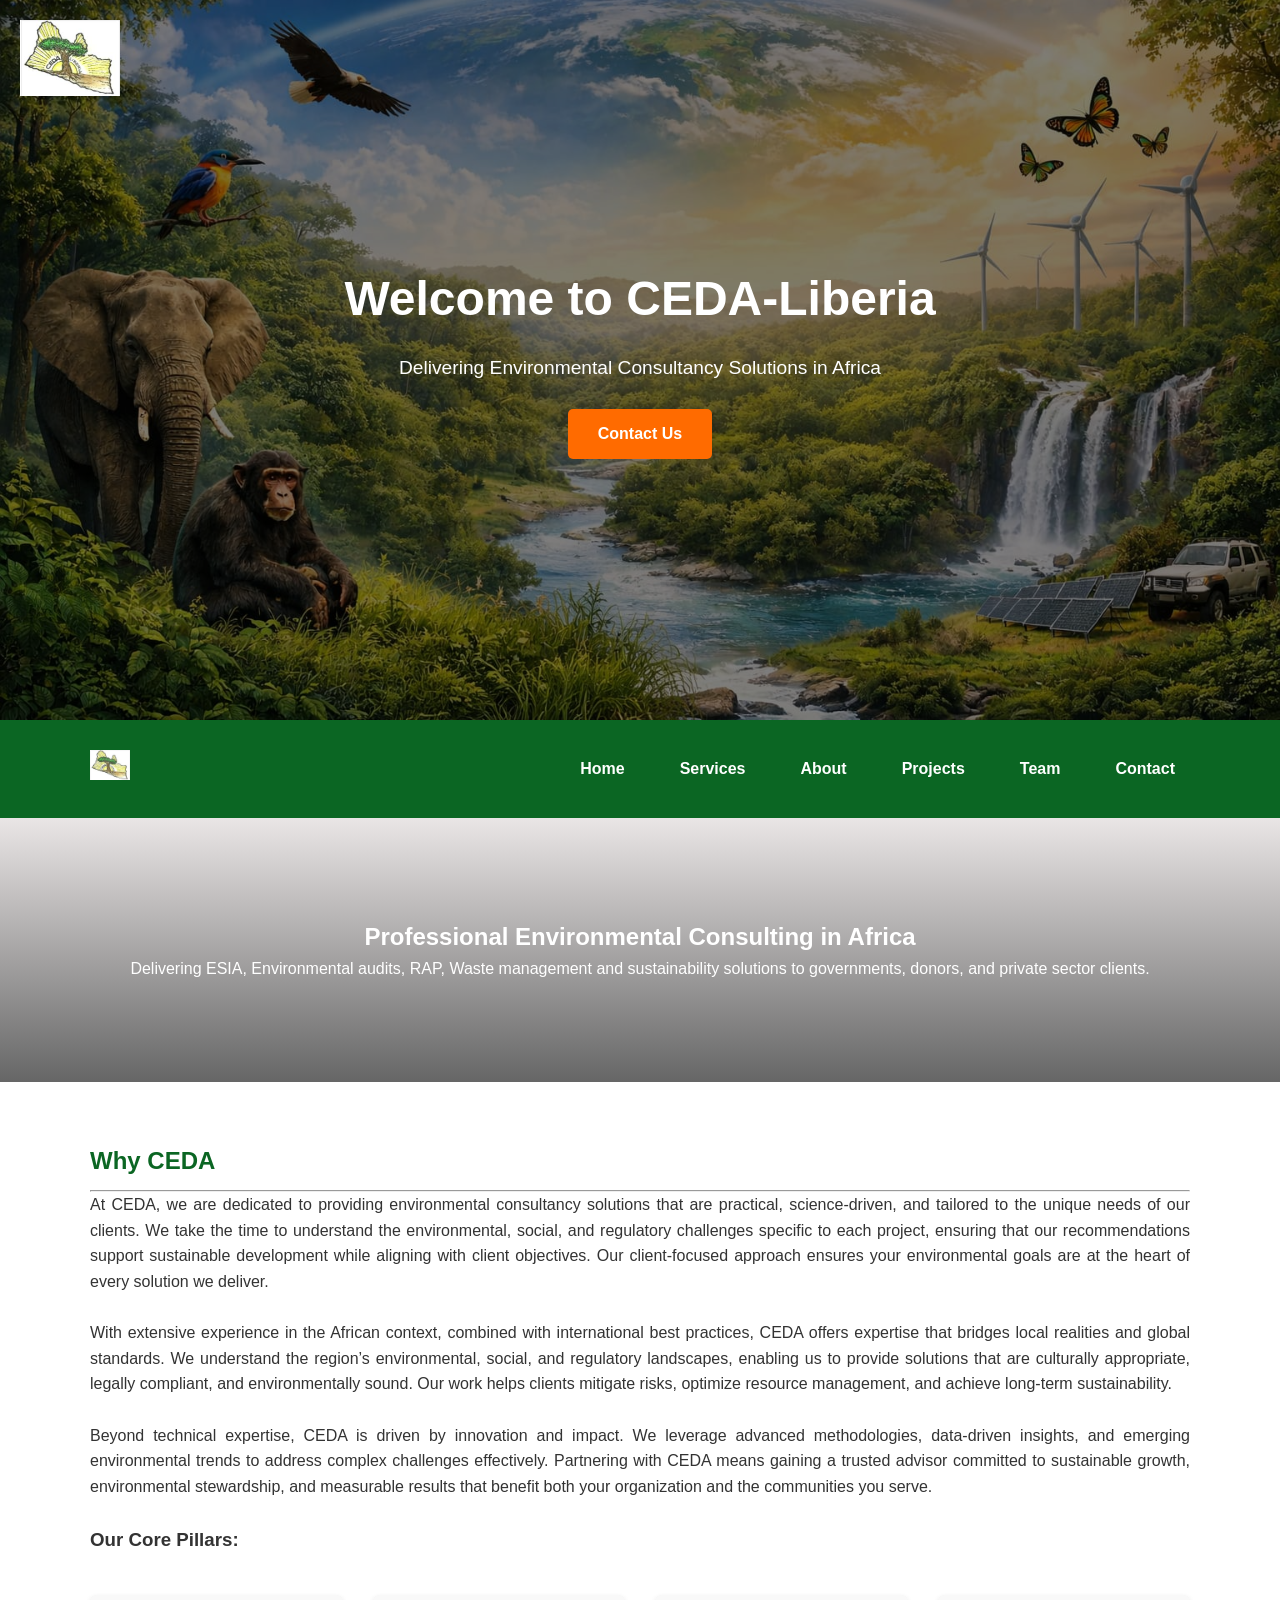
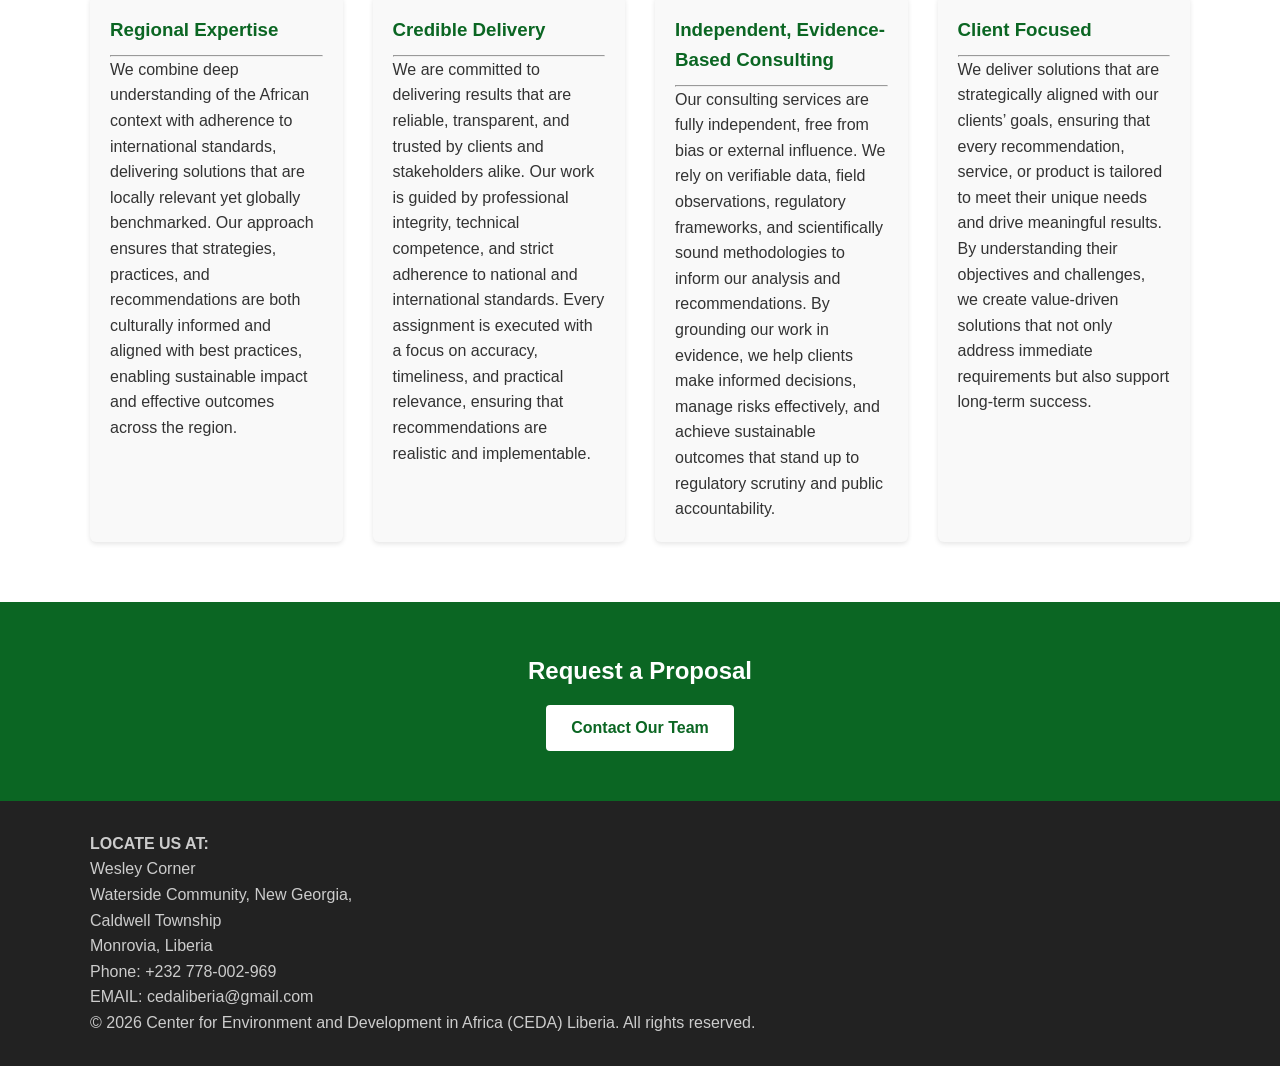
==== index.html @ 2f75c490 "Add files via upload" ====
<!DOCTYPE html>
<html lang="en">
<head>
    <meta charset="UTF-8"> 
    <meta name="viewport" content="width=device-width, initial-scale=1.0">
    <title>CEDA Liberia</title>
    <link rel="stylesheet" href="style.css">
</head>
<body>

    <!-- Banner Section -->
    <header class="banner">
        <div class="banner-overlay">
            <div class="banner-logo-container">
                <img src="ceda.jpg" alt="CEDA Liberia Logo" class="banner-logo-top">
            </div>
            <div class="container">
                <h1><strong>Welcome to CEDA-Liberia</strong></h1>
                <p>Delivering Environmental Consultancy Solutions in Africa</p>
                <a href="contact.html" class="btn">Contact Us</a>
            </div>
        </div>
    </header>

    <!-- Navigation with Hamburger -->
    <header>
        <nav class="navbar">
            <div class="nav-container">
                <div class="nav-logo">
                    <img src="ceda.jpg" alt="CEDA Liberia Logo" class="logo">
                </div>
                <div class="nav-toggle" id="mobile-menu">
                    <span class="bar"></span>
                    <span class="bar"></span>
                    <span class="bar"></span>
                </div>
                <ul class="nav-menu">
                    <li><a href="index.html" class="nav-link">Home</a></li>
                    <li><a href="services.html" class="nav-link">Services</a></li>
                    <li><a href="about.html" class="nav-link">About</a></li>
                    <li><a href="projects.html" class="nav-link">Projects</a></li>
                    <li><a href="team.html" class="nav-link">Team</a></li>
                    <li><a href="contact.html" class="nav-link">Contact</a></li>
                </ul>
            </div>
        </nav>
    </header>

    <!-- Hamburger JS -->
    <script>
        const mobileMenu = document.getElementById('mobile-menu');
        const navMenu = document.querySelector('.nav-menu');

        mobileMenu.addEventListener('click', () => {
            navMenu.classList.toggle('active');
            mobileMenu.classList.toggle('active');
        });
    </script>

    <!-- Hero Section -->
    <section class="hero">
        <h1><strong>Professional Environmental Consulting in Africa</strong></h1>
        <p>
            Delivering ESIA, Environmental audits, RAP, Waste management and sustainability 
            solutions to governments, donors, and private sector clients.
        </p>
    </section>

    <!-- Why CEDA Section -->
    <section>
        <div class="container">
            <div class="section-title">
                <h2>Why CEDA</h2>
                <hr>
                <p>At CEDA, we are dedicated to providing environmental consultancy 
                    solutions that are practical, science-driven, and tailored to 
                    the unique needs of our clients. We take the time to understand 
                    the environmental, social, and regulatory challenges specific 
                    to each project, ensuring that our recommendations support 
                    sustainable development while aligning with client objectives. 
                    Our client-focused approach ensures your environmental goals are 
                    at the heart of every solution we deliver.
                </p>
                <br>
                <p>With extensive experience in the African context, combined with 
                    international best practices, CEDA offers expertise that bridges 
                    local realities and global standards. We understand the region’s 
                    environmental, social, and regulatory landscapes, enabling us to 
                    provide solutions that are culturally appropriate, legally compliant, 
                    and environmentally sound. Our work helps clients mitigate risks, 
                    optimize resource management, and achieve long-term 
                    sustainability.
                </p>
                <br>
                <p>Beyond technical expertise, CEDA is driven by innovation and impact. 
                    We leverage advanced methodologies, data-driven insights, 
                    and emerging environmental trends to address complex challenges 
                    effectively. Partnering with CEDA means gaining a trusted advisor 
                    committed to sustainable growth, environmental stewardship, and 
                    measurable results that benefit both your organization and the 
                    communities you serve.
                </p>
                <br>
                <h3><strong>Our Core Pillars:</strong></h3>
            </div>

            <div class="grid">
                <div class="card">
                    <h3><strong>Regional Expertise</strong></h3>
                    <hr>
                    <p>We combine deep understanding of the African context with adherence 
                        to international standards, delivering solutions that are locally 
                        relevant yet globally benchmarked. Our approach ensures that 
                        strategies, practices, and recommendations are both culturally 
                        informed and aligned with best practices, enabling sustainable 
                        impact and effective outcomes across the region.
                    </p>
                </div>
                <div class="card">
                    <h3><strong>Credible Delivery</strong></h3>
                    <hr>
                    <p>We are committed to delivering results that are reliable, 
                        transparent, and trusted by clients and stakeholders alike. 
                        Our work is guided by professional integrity, technical 
                        competence, and strict adherence to national and international 
                        standards. Every assignment is executed with a focus on accuracy, 
                        timeliness, and practical relevance, ensuring that recommendations 
                        are realistic and implementable.
                    </p>
                </div>
                <div class="card">
                    <h3><strong>Independent, Evidence-Based Consulting</strong></h3>
                    <hr>
                    <p>Our consulting services are fully independent, free from bias or 
                        external influence. We rely on verifiable data, field observations, 
                        regulatory frameworks, and scientifically sound methodologies to 
                        inform our analysis and recommendations. By grounding our work 
                        in evidence, we help clients make informed decisions, manage risks 
                        effectively, and achieve sustainable outcomes that stand up to 
                        regulatory scrutiny and public accountability.
                    </p>
                </div>
                <div class="card">
                    <h3>Client Focused</h3>
                    <hr>
                    <p>We deliver solutions that are strategically aligned with our 
                        clients’ goals, ensuring that every recommendation, 
                        service, or product is tailored to meet their unique needs 
                        and drive meaningful results. By understanding their 
                        objectives and challenges, we create value-driven solutions 
                        that not only address immediate requirements but also 
                        support long-term success.
                    </p>
                </div>
            </div>
        </div>
    </section>

    <!-- CTA Section -->
    <section class="cta">
        <h2>Request a Proposal</h2>
        <a href="contact.html">Contact Our Team</a>
    </section>

    <!-- Footer -->
    <footer>
        <div class="container">
            <p><strong>LOCATE US AT:</strong></p>
            <p>Wesley Corner</p>
            Waterside Community, New Georgia, <br>
            Caldwell Township <br>
            Monrovia, Liberia<br />
            Phone: +232 778-002-969<br />
            EMAIL: cedaliberia@gmail.com<br />
            <p>&copy; 2026 Center for Environment and Development in Africa (CEDA) Liberia. All rights reserved.</p>
        </div>
    </footer>

</body>
</html>
---- style.css ----
/* ===============================
   RESET & GLOBAL STYLES
=============================== */
* {
    box-sizing: border-box;
    margin: 0;
    padding: 0;
    font-family: Arial, Helvetica, sans-serif;
}

body {
    line-height: 1.6;
    color: #333;
}

/* ===============================
   HEADER
=============================== */
header {
    background: #0b6623;
    color: #fff;
    padding: 20px 0;
}

.header-flex {
    display: flex;
    align-items: center;
    gap: 15px;
}

.logo {
    width: 80px;
    height: auto;
}

.container {
    width: 90%;
    max-width: 1100px;
    margin: auto;
}

/* ===============================
   CENTER NAVIGATION MENU
=============================== */
nav {
    width: 100%;
    background-color: #0b6623;
}

nav ul {
    list-style: none;
    display: flex;
    justify-content: center;
    gap: 30px;
    padding: 0;
    margin: 0;
}

nav ul li a {
    color: #fff;
    text-decoration: none;
    font-weight: bold;
    padding: 10px 15px;
    transition: 0.3s;
}

nav ul li a:hover {
    background-color: #ff6b00;
    border-radius: 5px;
    color: #fff;
}

/* ===============================
   BANNER SECTION
=============================== */
.banner {
    position: relative;
    width: 100%;
    height: 80vh;
    background: url('ceda banner.jpg') no-repeat center center / cover;
    display: flex;
    align-items: center;
    justify-content: center;
    color: #fff;
    text-align: center;
}

.banner-overlay {
    position: absolute;
    top: 0;
    left: 0;
    width: 100%;
    height: 100%;
    background-color: rgba(0,0,0,0.5);
    display: flex;
    flex-direction: column;
    align-items: center;
    justify-content: center;
}

.banner-logo-top {
    position: absolute;
    top: 20px;
    left: 20px;
    width: 100px;
    height: auto;
    z-index: 3;
}

.banner .container {
    position: relative;   /* FIX: ensures text stays above overlay */
    z-index: 2;
}

.banner h1 {
    font-size: 3rem;
    margin-bottom: 15px;
}

.banner p {
    font-size: 1.2rem;
    margin-bottom: 25px;
}

.banner .btn {
    display: inline-block;
    padding: 12px 30px;
    background-color: #ff6b00;
    color: #fff;
    font-weight: bold;
    border-radius: 5px;
    text-decoration: none;
    transition: 0.3s;
}

.banner .btn:hover {
    background-color: #ff4500;
}

/* ===============================
   HAMBURGER NAVBAR
=============================== */
.navbar {
    width: 100%;
    background-color: #0b6623;
    padding: 10px 20px;
    position: relative;
}

.nav-container {
    display: flex;
    justify-content: space-between;
    align-items: center;
    max-width: 1100px;
    margin: auto;
}

.nav-logo img {
    width: 40px;
    height: auto;
    padding: auto;
}

.nav-menu {
    list-style: none;
    display: flex;
    gap: 25px;
    margin: 0;       /* FIX: prevents default UL spacing */
    padding: 0;
}

.nav-menu li a {
    color: #fff;
    text-decoration: none;
    font-weight: bold;
    padding: 10px 15px;
    transition: 0.3s;
}

.nav-menu li a:hover {
    background-color: #ff6b00;
    border-radius: 5px;
    color: #fff;
}

/* Hamburger menu icon */
.nav-toggle {
    display: none;
    flex-direction: column;
    cursor: pointer;
}

.nav-toggle .bar {
    height: 3px;
    width: 25px;
    background-color: #fff;
    margin: 4px 0;
    transition: 0.3s;
}

/* ===============================
   RESPONSIVE NAVBAR
=============================== */
@media (max-width: 768px) {
    .nav-toggle {
        display: flex;
    }

    .nav-menu {
        position: absolute;
        top: 60px;
        left: 0;
        right: 0;
        background-color: #0b6623;
        flex-direction: column;
        align-items: center;
        max-height: 0;
        overflow: hidden;
        transition: max-height 0.3s ease-in;
    }

    .nav-menu.active {
        max-height: 500px;
    }

    .nav-menu li {
        margin: 15px 0;
    }

    /* FIX: prevents double column behavior */
    nav ul {
        flex-direction: column;
        gap: 12px;
    }
}

/* ===============================
   HERO SECTION
=============================== */
.hero {
    background: linear-gradient(rgba(219, 213, 213, 0.6), rgba(0,0,0,0.6)),
                url('backgr1.jpg') center / cover no-repeat;
    color: #fff;
    padding: 100px 20px;
    text-align: center;
}

/* ===============================
   SECTIONS
=============================== */
section {
    padding: 60px 20px;
}

.section-title {
    text-align: justify;
    margin-bottom: 40px;
}

.section-title h2 {
    color: #0b6623;
    margin-bottom: 10px;
}

/* ===============================
   GRID & CARDS
=============================== */
.grid {
    display: grid;
    grid-template-columns: repeat(auto-fit, minmax(250px, 1fr));
    gap: 30px;
}

.card {
    background: #f9f9f9;
    padding: 20px;
    border-radius: 6px;
    box-shadow: 0 2px 5px rgba(0,0,0,0.1);
}

.card h3 {
    color: #0b6623;
    margin-bottom: 10px;
}

/* ===============================
   CALL TO ACTION
=============================== */
.cta {
    background: #0b6623;
    color: #fff;
    text-align: center;
    padding: 50px 20px;
}

.cta a {
    display: inline-block;
    margin-top: 15px;
    background: #fff;
    color: #0b6623;
    padding: 10px 25px;
    border-radius: 4px;
    text-decoration: none;
    font-weight: bold;
}

/* ===============================
   FORMS
=============================== */
form {
    max-width: 700px;
    margin: auto;
    display: grid;
    gap: 15px;
}

input,
textarea,
button {
    padding: 12px;
}

button {
    background: #0b6623;
    color: #fff;
    border: none;
    border-radius: 4px;
    font-weight: bold;
    cursor: pointer;
}

/* ===============================
   FOOTER
=============================== */
footer {
    background: #222;
    color: #ccc;
    padding: 30px 20px;
}

footer a {
    color: #0b6623;
    text-decoration: none;
}

footer a:hover {
    text-decoration: underline;
}

.copyright {
    text-align: center;
    margin-top: 20px;
    font-size: 0.9rem;
}
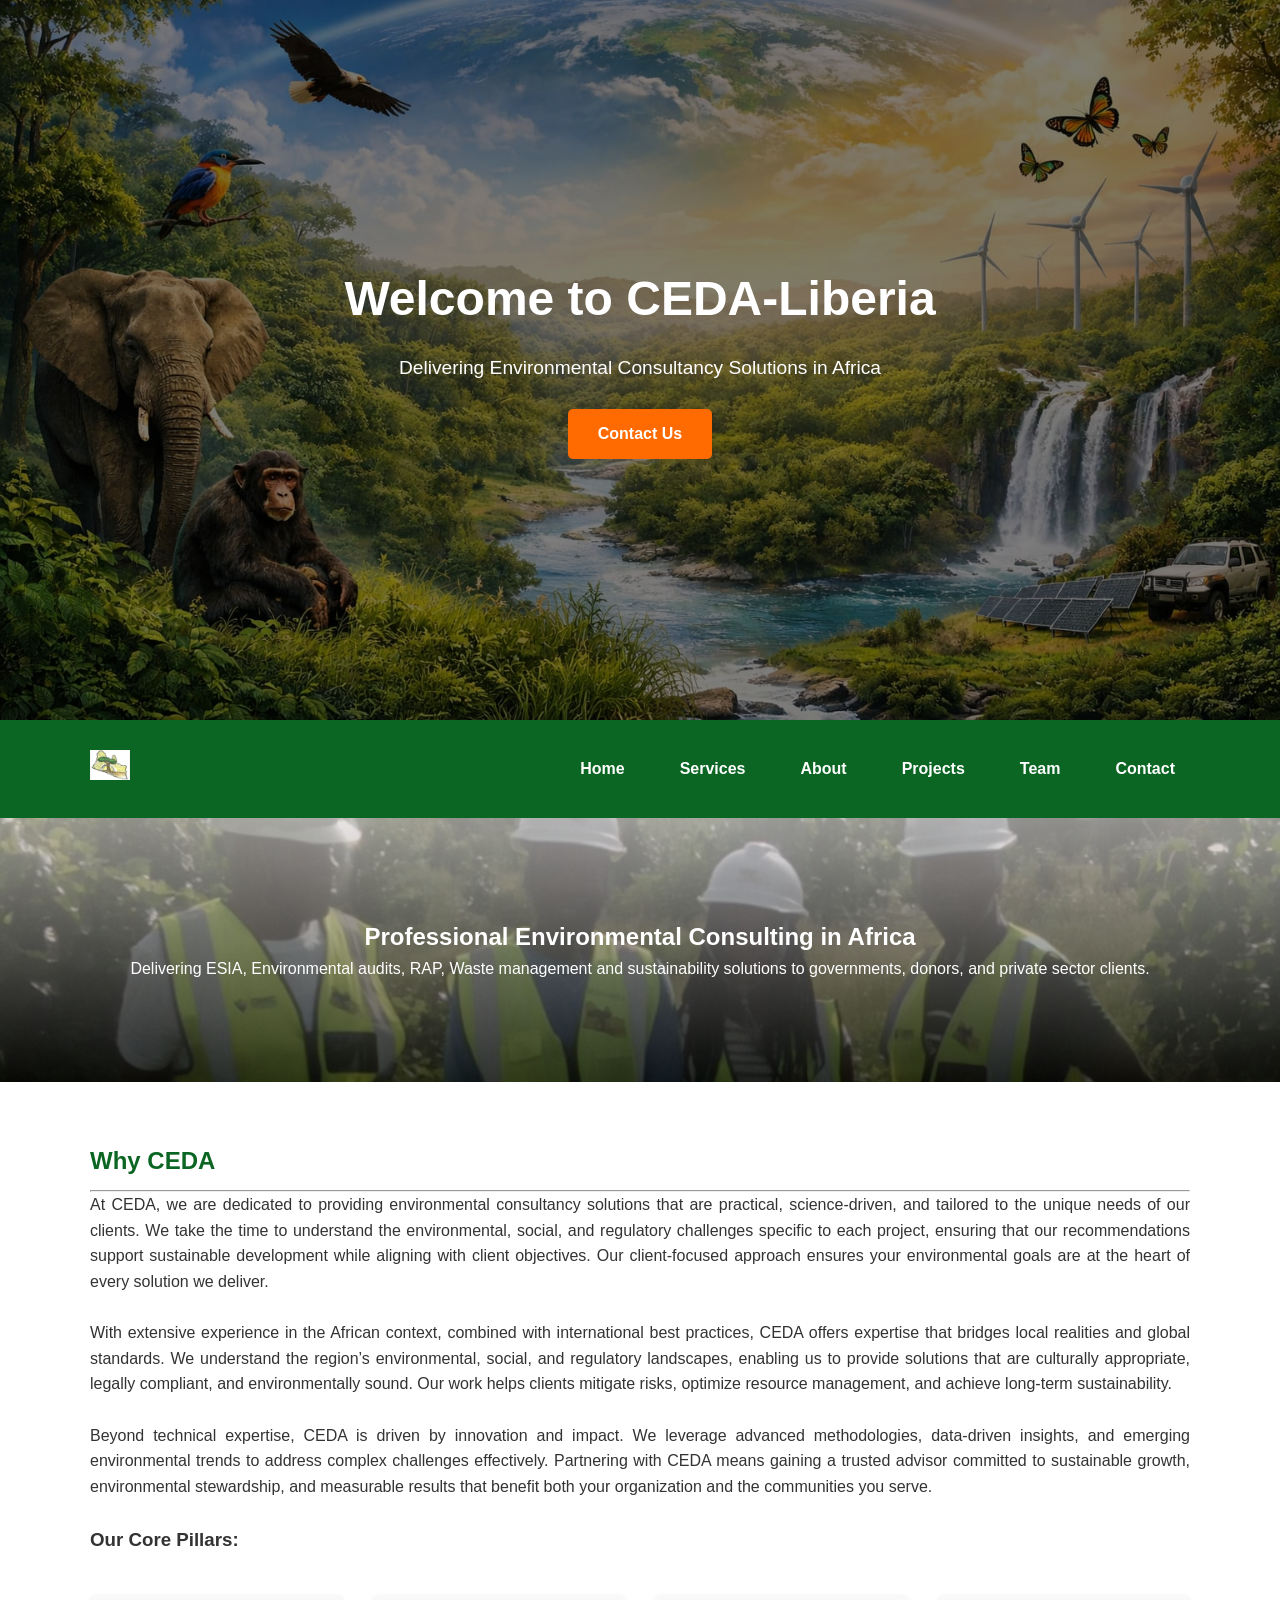
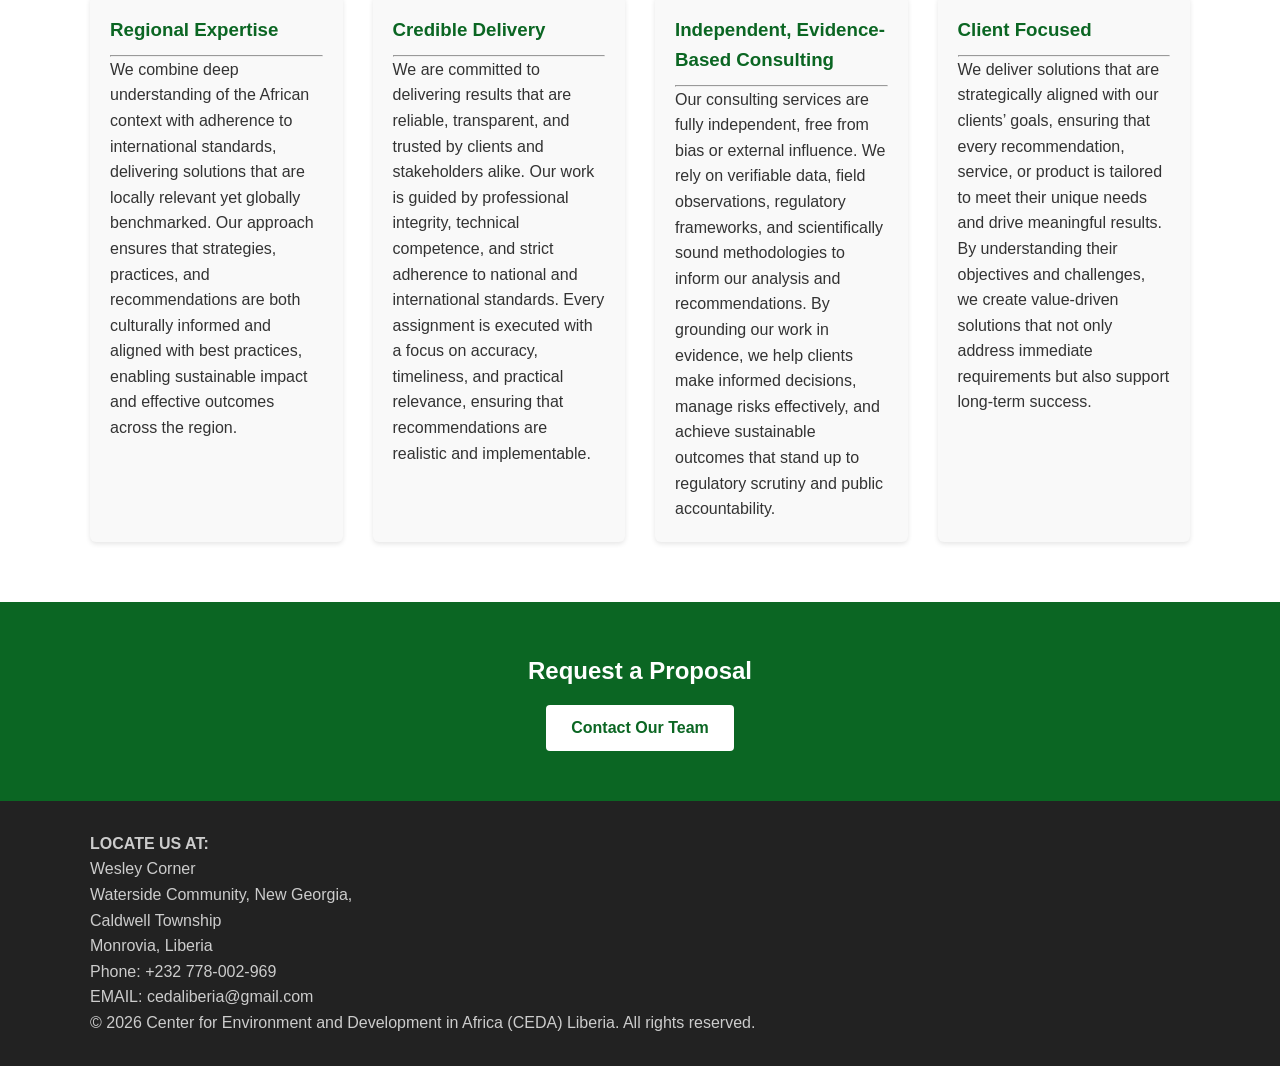
==== commit 3e3397ca: "Add files via upload" ====
--- a/index.html
+++ b/index.html
@@ -11,9 +11,6 @@
     <!-- Banner Section -->
     <header class="banner">
         <div class="banner-overlay">
-            <div class="banner-logo-container">
-                <img src="ceda.jpg" alt="CEDA Liberia Logo" class="banner-logo-top">
-            </div>
             <div class="container">
                 <h1><strong>Welcome to CEDA-Liberia</strong></h1>
                 <p>Delivering Environmental Consultancy Solutions in Africa</p>
--- a/style.css
+++ b/style.css
@@ -29,7 +29,7 @@
 }
 
 .logo {
-    width: 80px;
+    width: 4%;
     height: auto;
 }
 
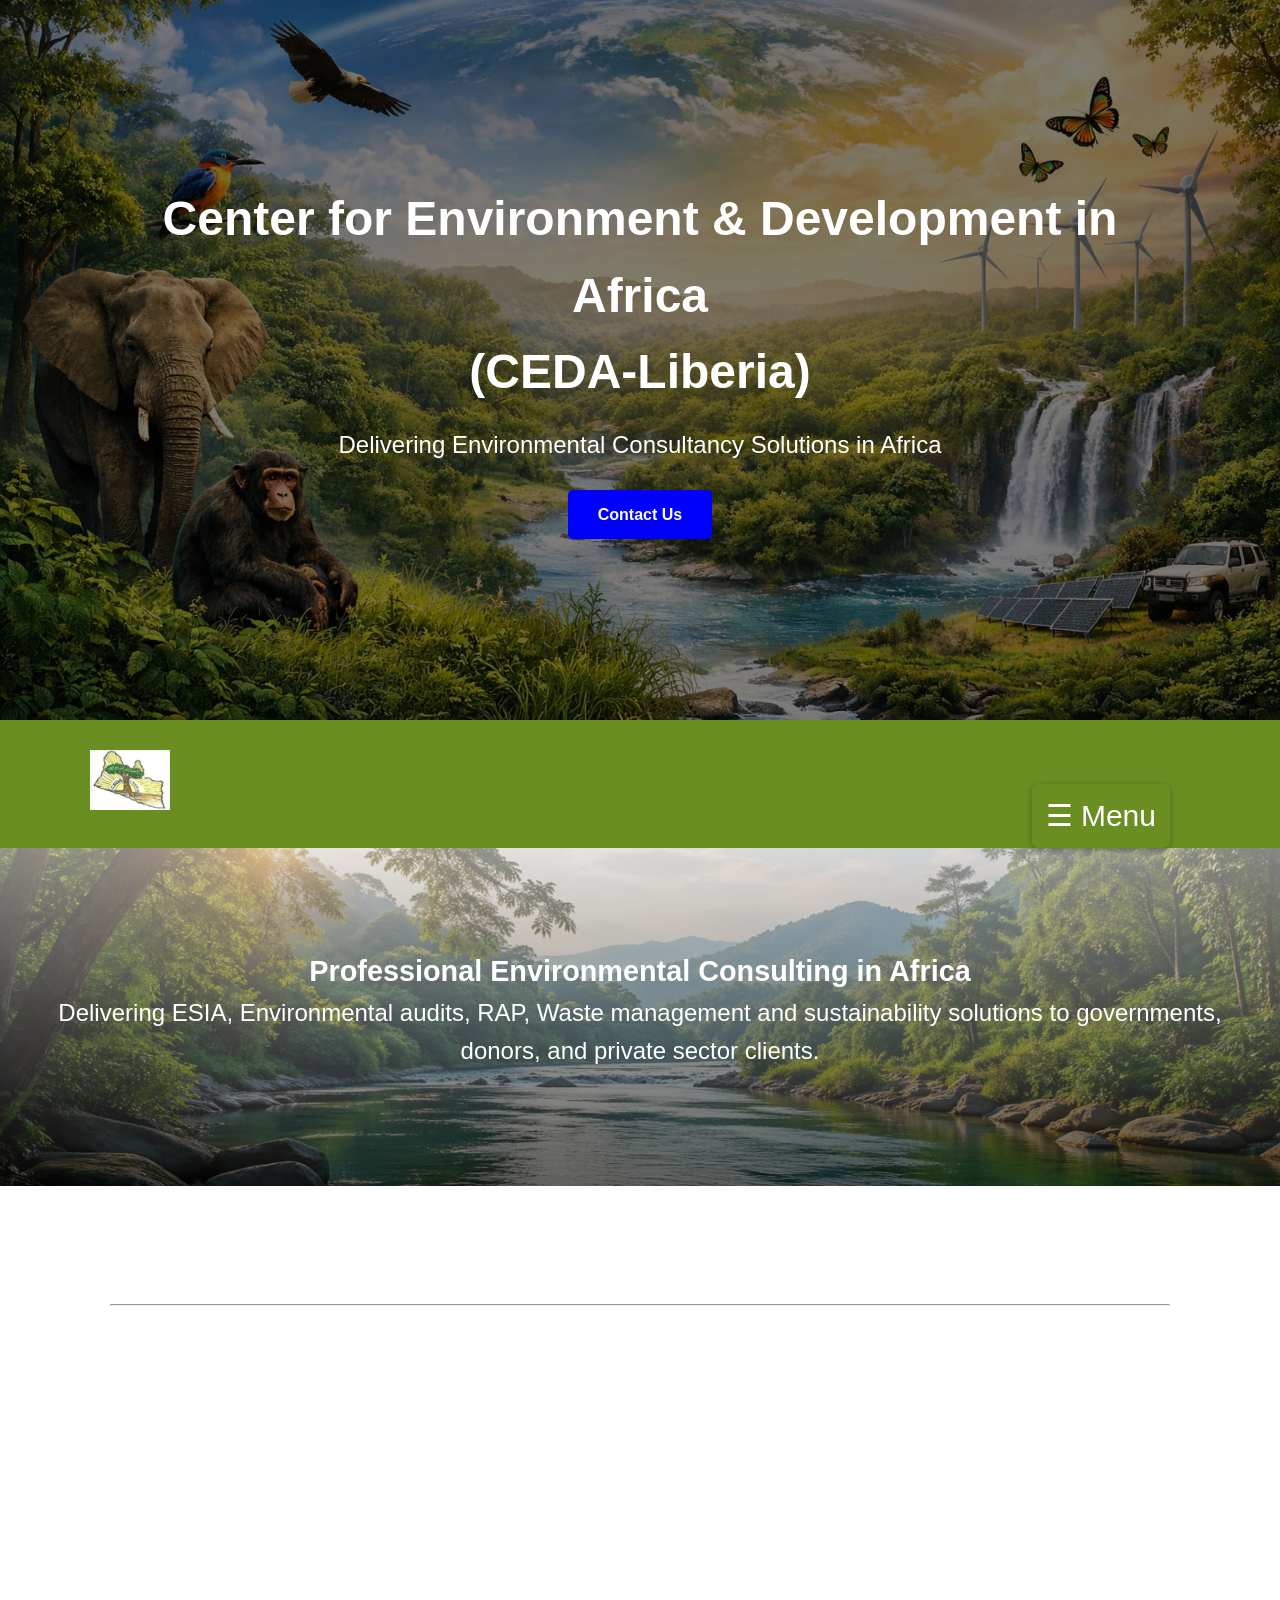
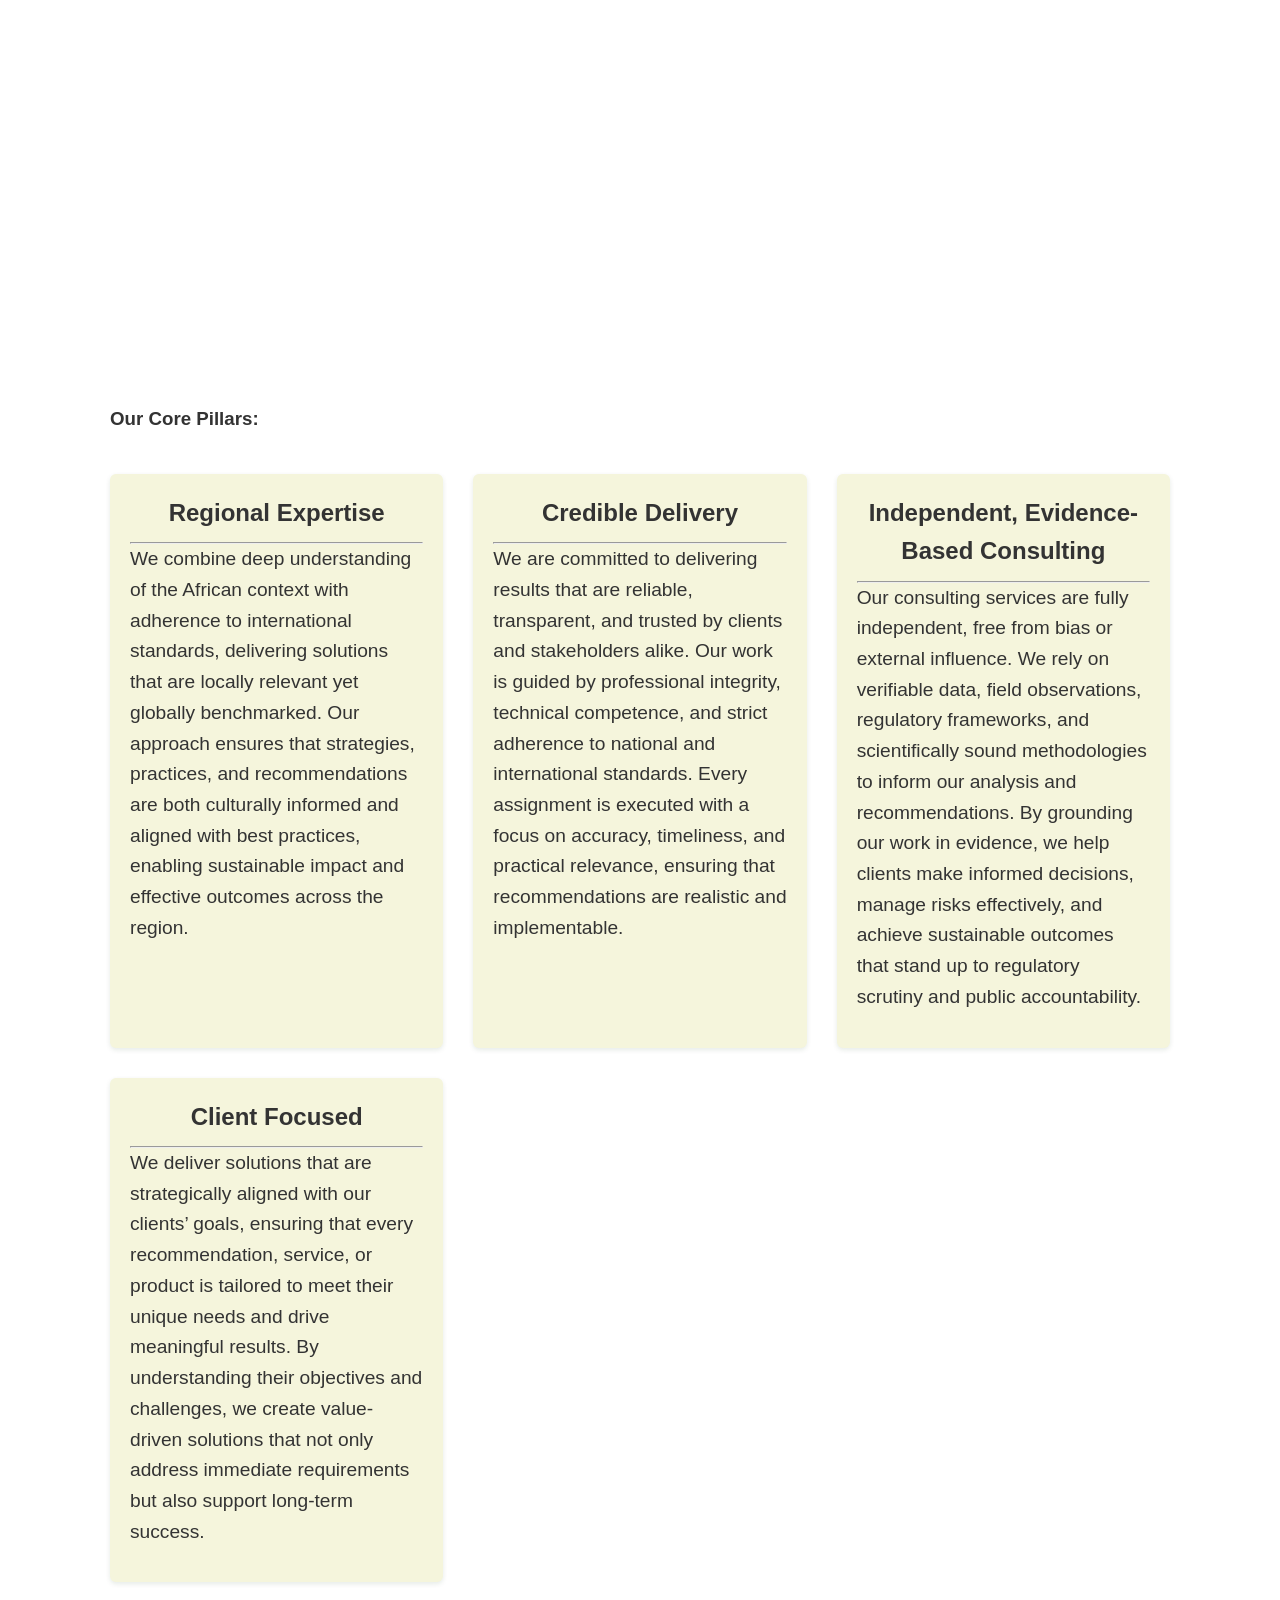
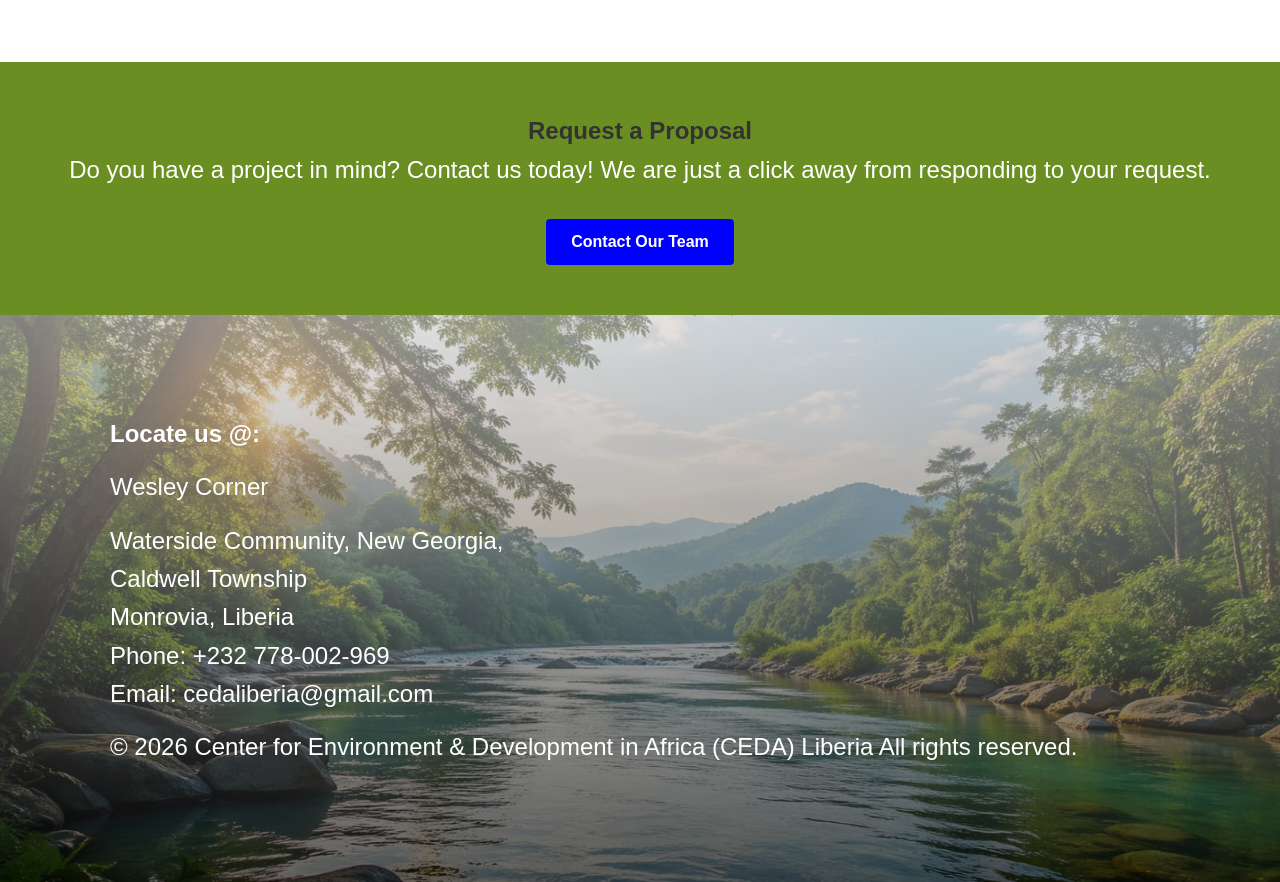
==== commit a9770aa6: "Add files via upload" ====
--- a/index.html
+++ b/index.html
@@ -12,7 +12,7 @@
     <header class="banner">
         <div class="banner-overlay">
             <div class="container">
-                <h1><strong>Welcome to CEDA-Liberia</strong></h1>
+                <h1><strong>Center for Environment & Development in Africa <br> (CEDA-Liberia)</strong></h1>
                 <p>Delivering Environmental Consultancy Solutions in Africa</p>
                 <a href="contact.html" class="btn">Contact Us</a>
             </div>
@@ -26,33 +26,42 @@
                 <div class="nav-logo">
                     <img src="ceda.jpg" alt="CEDA Liberia Logo" class="logo">
                 </div>
-                <div class="nav-toggle" id="mobile-menu">
-                    <span class="bar"></span>
-                    <span class="bar"></span>
-                    <span class="bar"></span>
+<!-- Navigation -->
+<nav class="navbar">
+
+<div class="menu-toggle" onclick="toggleMenu()">
+☰ Menu
+</div>
+<ul id="navMenu">
+
+<li><a href="index.html">Home</a></li>
+
+<li><a href="services.html">Services</a></li>
+
+<li><a href="about.html">About</a></li>
+<li><a href="projects.html">Projects</a></li>
+<li><a href="contact.html">Contact us</a></li>
+<li><a href="team.html">Our Team</a></li>
+<li><a href="our experience.html">Our Experiences</a></li>
+<li><a href="gallery.html">Gallery</a></li>
                 </div>
-                <ul class="nav-menu">
-                    <li><a href="index.html" class="nav-link">Home</a></li>
-                    <li><a href="services.html" class="nav-link">Services</a></li>
-                    <li><a href="about.html" class="nav-link">About</a></li>
-                    <li><a href="projects.html" class="nav-link">Projects</a></li>
-                    <li><a href="team.html" class="nav-link">Team</a></li>
-                    <li><a href="contact.html" class="nav-link">Contact</a></li>
-                </ul>
-            </div>
         </nav>
     </header>
 
     <!-- Hamburger JS -->
-    <script>
-        const mobileMenu = document.getElementById('mobile-menu');
-        const navMenu = document.querySelector('.nav-menu');
+ <script>
 
-        mobileMenu.addEventListener('click', () => {
-            navMenu.classList.toggle('active');
-            mobileMenu.classList.toggle('active');
-        });
-    </script>
+function toggleMenu(){
+
+document.getElementById("navMenu").classList.toggle("active");
+}
+function toggleSubMenu(){
+
+document.getElementById("programMenu").classList.toggle("active");
+
+}
+
+</script>
 
     <!-- Hero Section -->
     <section class="hero">
@@ -153,23 +162,30 @@
         </div>
     </section>
 
-    <!-- CTA Section -->
+     <!-- CTA -->
     <section class="cta">
         <h2>Request a Proposal</h2>
+        <p>Do you have a project in mind? Contact us today! We are just a click away
+            from responding to your request.</p>
         <a href="contact.html">Contact Our Team</a>
     </section>
 
     <!-- Footer -->
     <footer>
         <div class="container">
-            <p><strong>LOCATE US AT:</strong></p>
+
+            <p><strong>Locate us @:</strong></p>
             <p>Wesley Corner</p>
-            Waterside Community, New Georgia, <br>
-            Caldwell Township <br>
-            Monrovia, Liberia<br />
-            Phone: +232 778-002-969<br />
-            EMAIL: cedaliberia@gmail.com<br />
-            <p>&copy; 2026 Center for Environment and Development in Africa (CEDA) Liberia. All rights reserved.</p>
+            <p>
+                Waterside Community, New Georgia,<br>
+                Caldwell Township<br>
+                Monrovia, Liberia<br>
+                Phone: +232 778-002-969<br>
+                Email: cedaliberia@gmail.com
+            </p>
+
+            <p>&copy; 2026 Center for Environment & Development in Africa (CEDA) Liberia All rights reserved.</p>
+
         </div>
     </footer>
 
--- a/style.css
+++ b/style.css
@@ -7,44 +7,54 @@
     padding: 0;
     font-family: Arial, Helvetica, sans-serif;
 }
+body p {
+
+    font-size: 1.5rem;
+    margin-bottom: 15px;
+}
 
 body {
     line-height: 1.6;
     color: #333;
-}
-
-/* ===============================
-   HEADER
-=============================== */
-header {
-    background: #0b6623;
-    color: #fff;
-    padding: 20px 0;
-}
-
-.header-flex {
-    display: flex;
-    align-items: center;
-    gap: 15px;
-}
-
-.logo {
-    width: 4%;
-    height: auto;
-}
-
+    background: url("footer.jpg") no-repeat center/cover fixed;
+}
+
+/* ===============================
+   LAYOUT / CONTAINER
+=============================== */
 .container {
     width: 90%;
     max-width: 1100px;
     margin: auto;
-}
-
-/* ===============================
-   CENTER NAVIGATION MENU
+    padding: 20px;
+}
+
+/* ===============================
+   HEADER
+=============================== */
+header {
+    background: #6b8e23;
+    color: #fff;
+    padding: 20px 0;
+}
+
+.header-flex {
+    display: flex;
+    align-items: center;
+    gap: 15px;
+}
+
+.logo {
+    width: 100%;
+    height: auto;
+}
+
+/* ===============================
+   NAVIGATION (CENTER MENU)
 =============================== */
 nav {
     width: 100%;
-    background-color: #0b6623;
+    background-color: #6df092;
 }
 
 nav ul {
@@ -52,11 +62,10 @@
     display: flex;
     justify-content: center;
     gap: 30px;
-    padding: 0;
-    margin: 0;
-}
-
-nav ul li a {
+}
+
+nav ul li a,
+.nav-link {
     color: #fff;
     text-decoration: none;
     font-weight: bold;
@@ -64,20 +73,140 @@
     transition: 0.3s;
 }
 
-nav ul li a:hover {
+nav ul li a:hover,
+.nav-menu li a:hover {
     background-color: #ff6b00;
     border-radius: 5px;
     color: #fff;
 }
 
 /* ===============================
+   NAVBAR (HAMBURGER SYSTEM)
+=============================== */
+.navbar {
+    width: 100%;
+    background-color: #6B8E23;
+    padding: 10px 20px;
+    position: relative;
+}
+
+.nav-container {
+    display: flex;
+    justify-content: space-between;
+    align-items: center;
+    max-width: 1100px;
+    margin: auto;
+}
+
+.nav-logo img {
+    width: 80px;
+    height: auto;
+}
+
+.nav-menu {
+    list-style: none;
+    display: flex;
+    gap: 25px;
+}
+
+/* ===============================
+   HAMBURGER MENU WITH LABELS
+=============================== */
+.hamburger-wrapper {
+    position: relative;
+    display: inline-block;
+}
+
+.hamburger {
+    cursor: pointer;
+    display: flex;
+    flex-direction: column;
+    gap: 5px;
+}
+
+.hamburger span {
+    width: 25px;
+    height: 3px;
+    background: #fff;
+    display: block;
+    transition: 0.3s;
+}
+
+/* Hidden Labels */
+.menu-labels {
+    position: absolute;
+    top: 50%;
+    left: 40px;
+    transform: translateY(-50%);
+    display: flex;
+    flex-direction: column;
+    gap: 10px;
+
+    opacity: 0;
+    visibility: hidden;
+    pointer-events: none;
+    transition: opacity 0.3s ease, visibility 0.3s ease;
+}
+
+/* Label Links */
+.menu-labels a {
+    background: #0b6623;
+    color: #fff;
+    padding: 8px 12px;
+    text-decoration: none;
+    border-radius: 4px;
+    white-space: nowrap;
+    font-size: 14px;
+
+    transform: translateX(-10px);
+    transition: transform 0.3s ease;
+}
+
+/* Hover Effect */
+.hamburger-wrapper:hover .menu-labels {
+    opacity: 1;
+    visibility: visible;
+    pointer-events: auto;
+}
+
+.hamburger-wrapper:hover .menu-labels a {
+    transform: translateX(0);
+}
+
+/* ===============================
+   MOBILE FIX FOR HOVER
+=============================== */
+@media (max-width: 768px) {
+    .menu-labels {
+        position: static;
+        transform: none;
+        opacity: 1;
+        visibility: visible;
+        pointer-events: auto;
+        margin-top: 10px;
+    }
+
+    .gallery-item img {
+        height: 150px;
+    }
+
+    .gallery-title {
+        font-size: 2rem;
+    }
+
+    .gallery-subtitle {
+        font-size: 1.2rem;
+    }
+}
+
+/* ===============================
    BANNER SECTION
 =============================== */
 .banner {
     position: relative;
     width: 100%;
     height: 80vh;
-    background: url('ceda banner.jpg') no-repeat center center / cover;
+    background: url('ceda banner.jpg') no-repeat center/cover;
     display: flex;
     align-items: center;
     justify-content: center;
@@ -87,10 +216,7 @@
 
 .banner-overlay {
     position: absolute;
-    top: 0;
-    left: 0;
-    width: 100%;
-    height: 100%;
+    inset: 0;
     background-color: rgba(0,0,0,0.5);
     display: flex;
     flex-direction: column;
@@ -103,12 +229,11 @@
     top: 20px;
     left: 20px;
     width: 100px;
-    height: auto;
     z-index: 3;
 }
 
 .banner .container {
-    position: relative;   /* FIX: ensures text stays above overlay */
+    position: relative;
     z-index: 2;
 }
 
@@ -118,14 +243,14 @@
 }
 
 .banner p {
-    font-size: 1.2rem;
+    font-size: 1.5rem;
     margin-bottom: 25px;
 }
 
 .banner .btn {
     display: inline-block;
     padding: 12px 30px;
-    background-color: #ff6b00;
+    background-color: blue;
     color: #fff;
     font-weight: bold;
     border-radius: 5px;
@@ -134,104 +259,7 @@
 }
 
 .banner .btn:hover {
-    background-color: #ff4500;
-}
-
-/* ===============================
-   HAMBURGER NAVBAR
-=============================== */
-.navbar {
-    width: 100%;
-    background-color: #0b6623;
-    padding: 10px 20px;
-    position: relative;
-}
-
-.nav-container {
-    display: flex;
-    justify-content: space-between;
-    align-items: center;
-    max-width: 1100px;
-    margin: auto;
-}
-
-.nav-logo img {
-    width: 40px;
-    height: auto;
-    padding: auto;
-}
-
-.nav-menu {
-    list-style: none;
-    display: flex;
-    gap: 25px;
-    margin: 0;       /* FIX: prevents default UL spacing */
-    padding: 0;
-}
-
-.nav-menu li a {
-    color: #fff;
-    text-decoration: none;
-    font-weight: bold;
-    padding: 10px 15px;
-    transition: 0.3s;
-}
-
-.nav-menu li a:hover {
-    background-color: #ff6b00;
-    border-radius: 5px;
-    color: #fff;
-}
-
-/* Hamburger menu icon */
-.nav-toggle {
-    display: none;
-    flex-direction: column;
-    cursor: pointer;
-}
-
-.nav-toggle .bar {
-    height: 3px;
-    width: 25px;
-    background-color: #fff;
-    margin: 4px 0;
-    transition: 0.3s;
-}
-
-/* ===============================
-   RESPONSIVE NAVBAR
-=============================== */
-@media (max-width: 768px) {
-    .nav-toggle {
-        display: flex;
-    }
-
-    .nav-menu {
-        position: absolute;
-        top: 60px;
-        left: 0;
-        right: 0;
-        background-color: #0b6623;
-        flex-direction: column;
-        align-items: center;
-        max-height: 0;
-        overflow: hidden;
-        transition: max-height 0.3s ease-in;
-    }
-
-    .nav-menu.active {
-        max-height: 500px;
-    }
-
-    .nav-menu li {
-        margin: 15px 0;
-    }
-
-    /* FIX: prevents double column behavior */
-    nav ul {
-        flex-direction: column;
-        gap: 12px;
-    }
+    background-color: gray;
 }
 
 /* ===============================
@@ -239,10 +267,11 @@
 =============================== */
 .hero {
     background: linear-gradient(rgba(219, 213, 213, 0.6), rgba(0,0,0,0.6)),
-                url('backgr1.jpg') center / cover no-repeat;
+                url('background1.jpg') center/cover no-repeat;
     color: #fff;
     padding: 100px 20px;
     text-align: center;
+    font-size: 1.2rem;
 }
 
 /* ===============================
@@ -257,9 +286,13 @@
     margin-bottom: 40px;
 }
 
-.section-title h2 {
-    color: #0b6623;
-    margin-bottom: 10px;
+.section-title h2,
+.section-title p {
+    color: #fff;
+}
+
+.section-title p {
+    font-size: 1.5rem;
 }
 
 /* ===============================
@@ -272,22 +305,29 @@
 }
 
 .card {
-    background: #f9f9f9;
+    background: #F5F5DC;
     padding: 20px;
     border-radius: 6px;
-    box-shadow: 0 2px 5px rgba(0,0,0,0.1);
+    box-shadow: 0 2px 5px rgba(4, 54, 23, 0.1);
 }
 
 .card h3 {
-    color: #0b6623;
+    color: #333;
     margin-bottom: 10px;
+    text-align: center;
+    font-size: 1.5rem;
+}
+
+.card p {
+    color: #333;
+    font-size: 1.2rem;
 }
 
 /* ===============================
    CALL TO ACTION
 =============================== */
 .cta {
-    background: #0b6623;
+    background: #6b8e23;
     color: #fff;
     text-align: center;
     padding: 50px 20px;
@@ -296,12 +336,17 @@
 .cta a {
     display: inline-block;
     margin-top: 15px;
-    background: #fff;
-    color: #0b6623;
+    background: blue;
+    color: white;
     padding: 10px 25px;
     border-radius: 4px;
     text-decoration: none;
     font-weight: bold;
+}
+
+.cta a:hover {
+    background: gray;
+    color: #fff;
 }
 
 /* ===============================
@@ -330,16 +375,48 @@
 }
 
 /* ===============================
+   TABLE STYLING
+=============================== */
+table {
+    width: 100%;
+    border-collapse: collapse;
+    margin-bottom: 30px;
+}
+
+th {
+    background-color: #004080;
+    color: white;
+    padding: 12px;
+    text-align: left;
+}
+
+td {
+    padding: 10px;
+    border: 1px solid #ccc;
+}
+
+tr:nth-child(even) {
+    background-color: #f2f2f2;
+}
+
+section h2 {
+    color: #333;
+}
+
+/* ===============================
    FOOTER
 =============================== */
 footer {
-    background: #222;
-    color: #ccc;
-    padding: 30px 20px;
+    background: linear-gradient(rgba(219, 213, 213, 0.6), rgba(0,0,0,0.6)),
+                url('background1.jpg') center/cover no-repeat;
+    color: #fff;
+    padding: 80px 20px;
+    text-align: left;
+    font-size: 1.2rem;
 }
 
 footer a {
-    color: #0b6623;
+    color: #404a43;
     text-decoration: none;
 }
 
@@ -349,6 +426,139 @@
 
 .copyright {
     text-align: center;
-    margin-top: 20px;
-    font-size: 0.9rem;
+    background: blue;
+    margin: 10px 0;
+    font-size: 1.3rem;
+}
+
+/* ===============================
+   GALLERY SECTION
+=============================== */
+.gallery-section {
+    padding: 60px 20px;
+    background: #f9f9f9;
+    text-align: center;
+}
+
+.gallery-title {
+    font-size: 2.5rem;
+    margin-bottom: 10px;
+    color: #0b6623;
+}
+
+.gallery-subtitle {
+    margin-bottom: 40px;
+    color: #555;
+}
+
+.gallery-grid {
+    display: grid;
+    grid-template-columns: repeat(auto-fit, minmax(250px, 1fr));
+    gap: 20px;
+}
+
+.gallery-item {
+    position: relative;
+    overflow: hidden;
+    border-radius: 10px;
+    cursor: pointer;
+}
+
+.gallery-item img {
+    width: 100%;
+    height: 200px;
+    object-fit: cover;
+    transition: transform 0.4s ease;
+}
+
+.gallery-item:hover img {
+    transform: scale(1.1);
+}
+
+.gallery-caption {
+    position: absolute;
+    bottom: 0;
+    width: 100%;
+    background: rgba(0,0,0,0.6);
+    color: #fff;
+    padding: 10px;
+    font-size: 1rem;
+}
+.gallery {
+   margin: 0;
+    padding: 0;
+    background: url("footer.jpg") no-repeat center center fixed;
+    background-size: cover  
+}
+
+
+/* LIGHTBOX */
+.lightbox {
+    display: none;
+    position: fixed;
+    z-index: 999;
+    padding-top: 60px;
+    inset: 0;
+    background-color: rgba(0,0,0,0.9);
+}
+
+.lightbox-content {
+    margin: auto;
+    display: block;
+    max-width: 80%;
+}
+
+#lightbox-caption {
+    text-align: center;
+    color: #ccc;
+    padding: 10px;
+}
+
+.close {
+    position: absolute;
+    top: 20px;
+    right: 40px;
+    color: #fff;
+    font-size: 30px;
+    cursor: pointer;
+}
+
+/* ===============================
+   MAIN HAMBURGER BUTTON
+=============================== */
+.menu-toggle {
+    font-size: 30px;
+    color: white;
+    cursor: pointer;
+    position: absolute;
+    right: 20px;
+    top: 10px;
+    background-color: #6b8e23;
+    padding: 8px 14px;
+    border-radius: 6px;
+    box-shadow: 0px 2px 6px rgba(0,0,0,0.3);
+}
+
+/* MENU */
+#navMenu {
+    display: none;
+    list-style: none;
+    margin-top: 10px;
+}
+
+/* MENU LINKS */
+#navMenu li {
+    padding: 12px;
+    border-bottom: 1px solid #ccc;
+}
+
+#navMenu li a {
+    color: white;
+    text-decoration: none;
+    font-size: 18px;
+}
+
+/* SHOW MENU */
+#navMenu.active {
+    display: block;
 }
